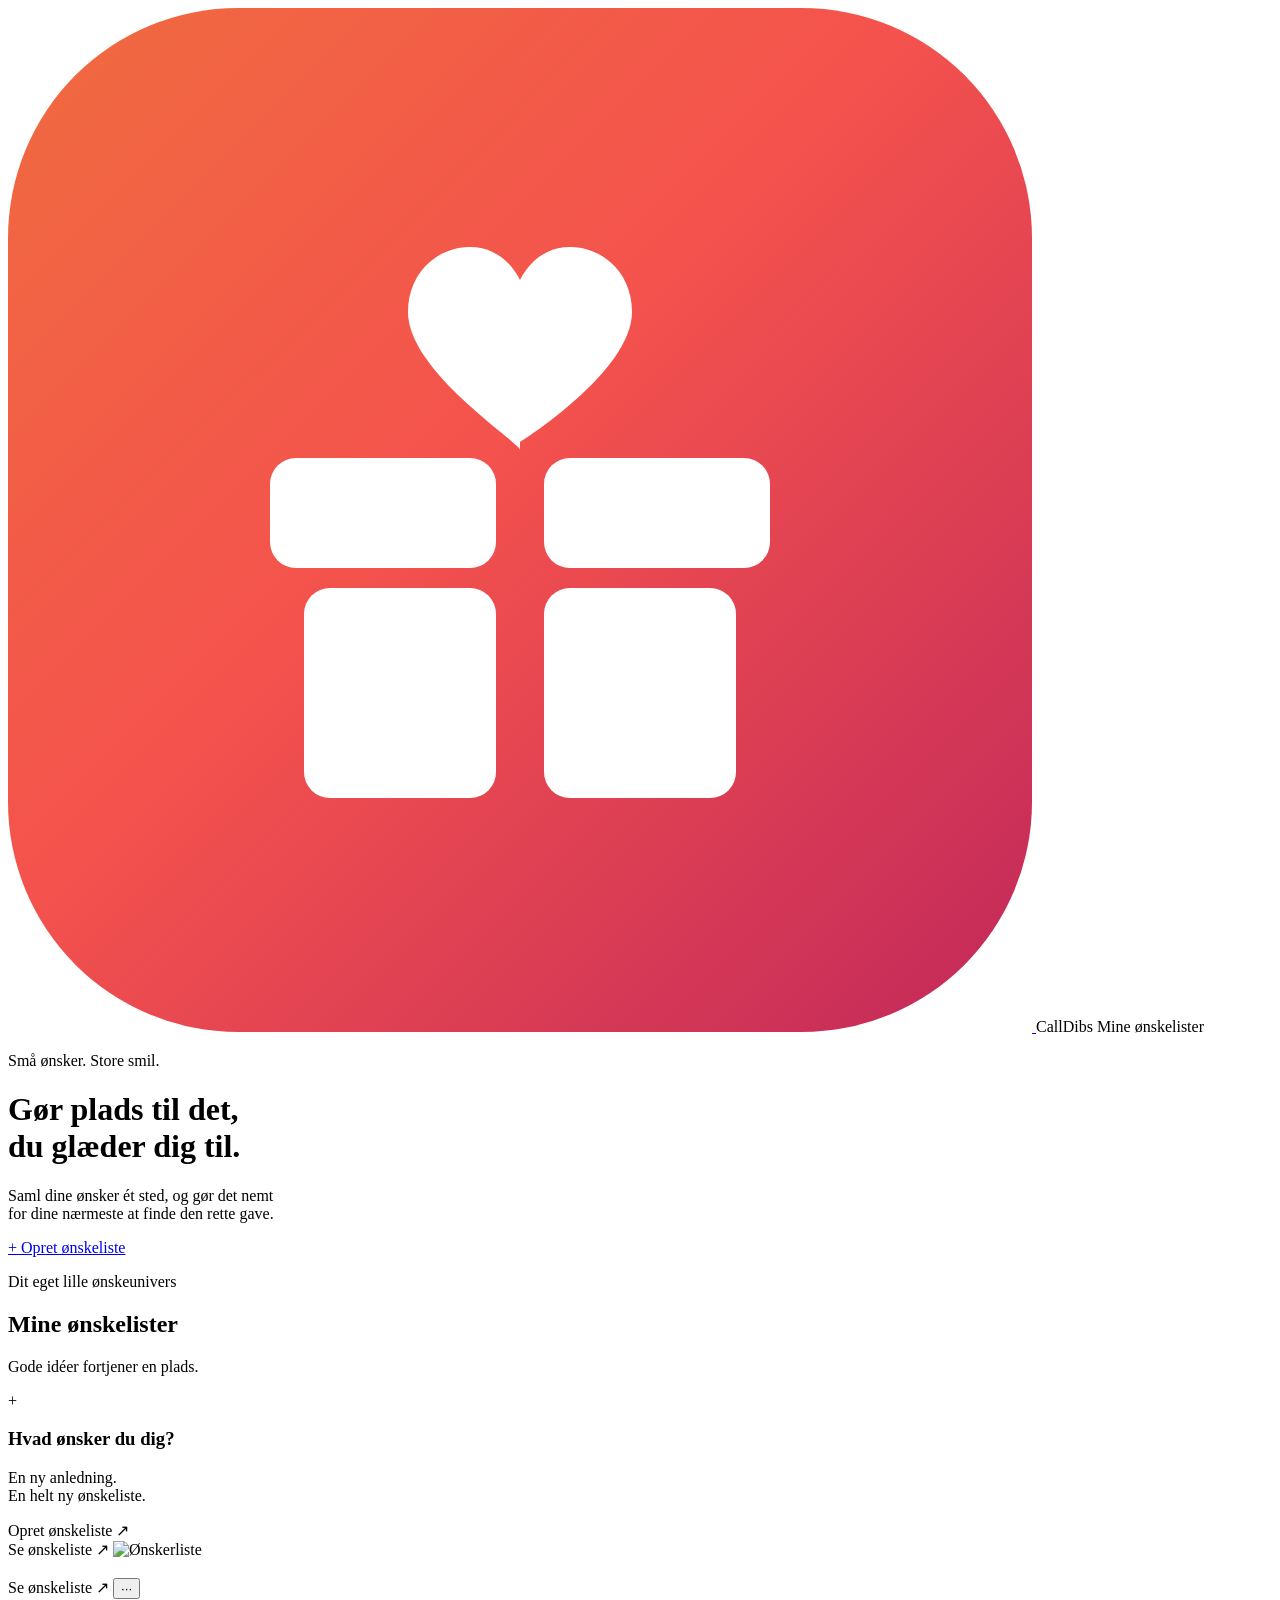
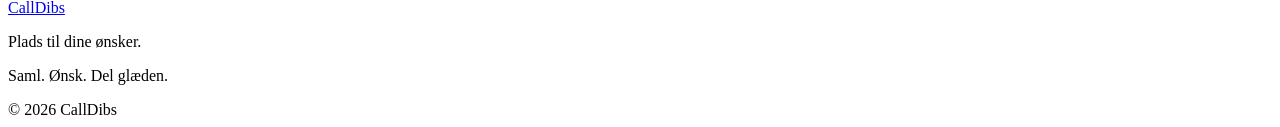
==== src/main/resources/templates/index.html @ 7f9be431 "Merge remote-tracking branch 'origin/main'" ====
<!DOCTYPE html>
<html lang="en" xmlns:th="http://www.thymeleaf.org">

<head>
    <meta charset="UTF-8">
    <meta name="viewport" content="width=device-width, initial-scale=1">

    <title>CallDibs</title>

    <link rel="stylesheet" href="/styles.css" th:href="@{/styles.css}"></head>

<body>

<!-- HEADER -->
<header>
    <div class="container">

        <nav class="row" >
            <a href="index.html" th:href="@{/}" class="logo">
                <img src="../static/img/logo.png" th:src="@{/img/logo.png}" class="logo-img" alt="CallDibs logo">
            </a>
            <a class="logo">CallDibs </a>
            <span>Mine ønskelister</span>

        </nav>

        <div class="section">
            <p class="label">Små ønsker. Store smil.</p>

            <h1>
                Gør plads til det,<br>
                du glæder dig til.
            </h1>

            <p>
                Saml dine ønsker ét sted, og gør det nemt<br>
                for dine nærmeste at finde den rette gave.
            </p>

            <a class="btn btn-light" href="#ny-liste">
                + Opret ønskeliste
            </a>
        </div>

    </div>
</header>

<!-- HOVEDINDHOLD -->
<main class="container section stack">

    <div class="row">
        <div>
            <p class="label">Dit eget lille ønskeunivers</p>
            <h2>Mine ønskelister</h2>
        </div>

        <p class="text-muted text-small">
            Gode idéer fortjener en plads.
        </p>
    </div>

    <div class="grid-3">
        <!-- OPRET ØNSKELISTE -->
        <a
                class="card card-action bg-green"
                th:href="@{/getCreateWishlist}"
                id="ny-liste"
        >
            <span class="icon-circle"> + </span>

            <h3>Hvad ønsker du dig?</h3>

            <p class="text-muted text-small">
                En ny anledning.<br>
                En helt ny ønskeliste.
            </p>

            <span class="text-small">Opret ønskeliste ↗</span>
        </a>



        <!-- OPRETTEDE ØNSKER -->
        <article class="card" th:each="wishlist : ${wishlists}">

            <a class="text-small"
               th:href="@{/}">
                Se ønskeliste ↗
            </a>
                <img class="card-image bg-peach" src="/static/img/wishlist.png"  alt="Ønskerliste">


            <div class="card-body" >
                <h3 th:text="${wishlist.name}"></h3>
                <div class="card-footer row">
                    <a class="text-small" th:href="@{'/wishlist/' + ${wishlist.id}}">Se ønskeliste ↗</a>

                    <button class="btn btn-icon" type="button">···</button>
                </div>
            </div>
        </article>
    </div>
</main>

<!-- FOOTER -->
<footer>
    <div class="container row">

        <div>
            <a class="logo" href="index.html">CallDibs</a>
            <p class="text-muted text-small">Plads til dine ønsker.</p>
        </div>

        <p class="text-muted text-small">Saml. Ønsk. Del glæden.</p>

        <span class="text-muted text-small">© 2026 CallDibs</span>

    </div>
</footer>

</body>

</html>
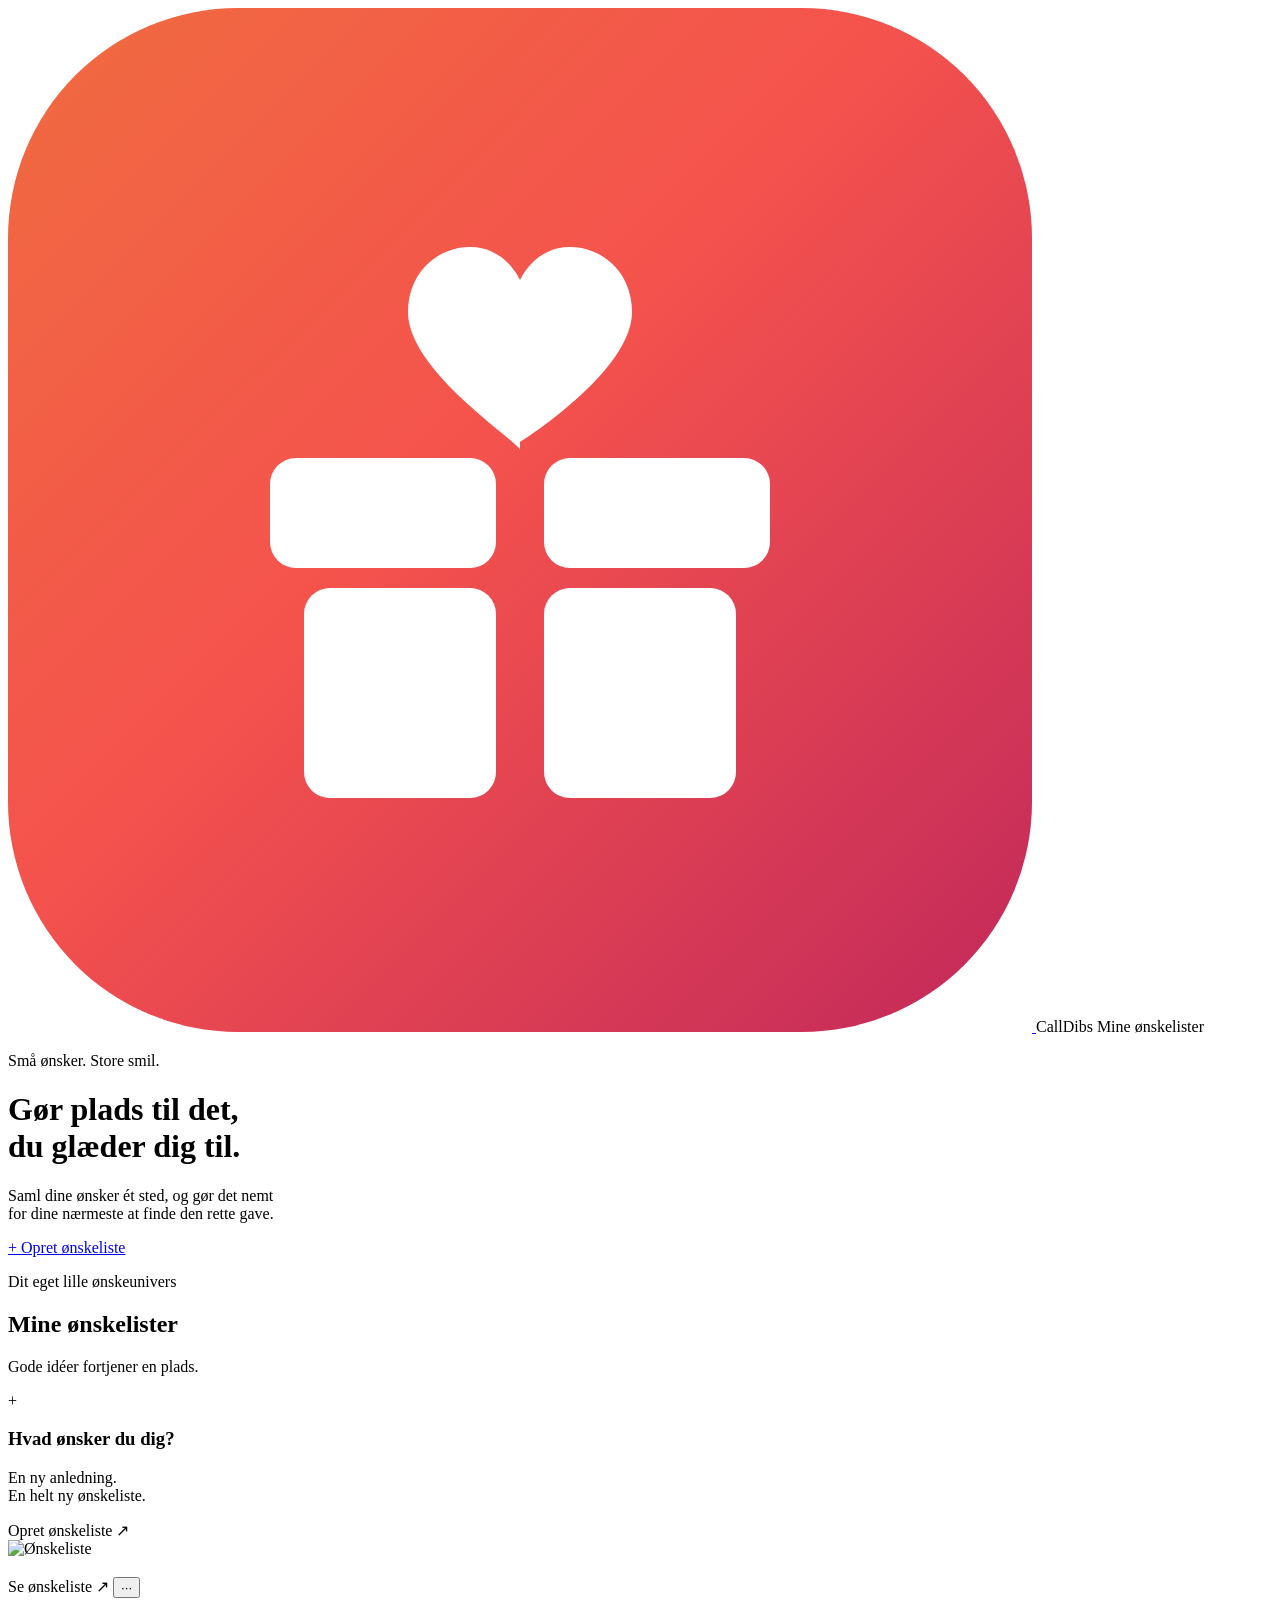
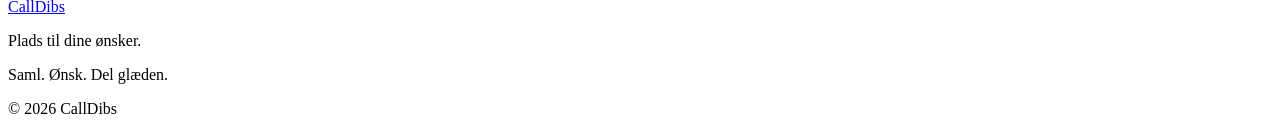
==== commit d3e97872: "rettelser" ====
--- a/src/main/resources/templates/index.html
+++ b/src/main/resources/templates/index.html
@@ -83,11 +83,7 @@
         <!-- OPRETTEDE ØNSKER -->
         <article class="card" th:each="wishlist : ${wishlists}">
 
-            <a class="text-small"
-               th:href="@{/}">
-                Se ønskeliste ↗
-            </a>
-                <img class="card-image bg-peach" src="/static/img/wishlist.png"  alt="Ønskerliste">
+            <img class="card-image bg-peach" src="/img/wishlist.png" th:src="@{/img/wishlist.png}" alt="Ønskeliste">
 
 
             <div class="card-body" >
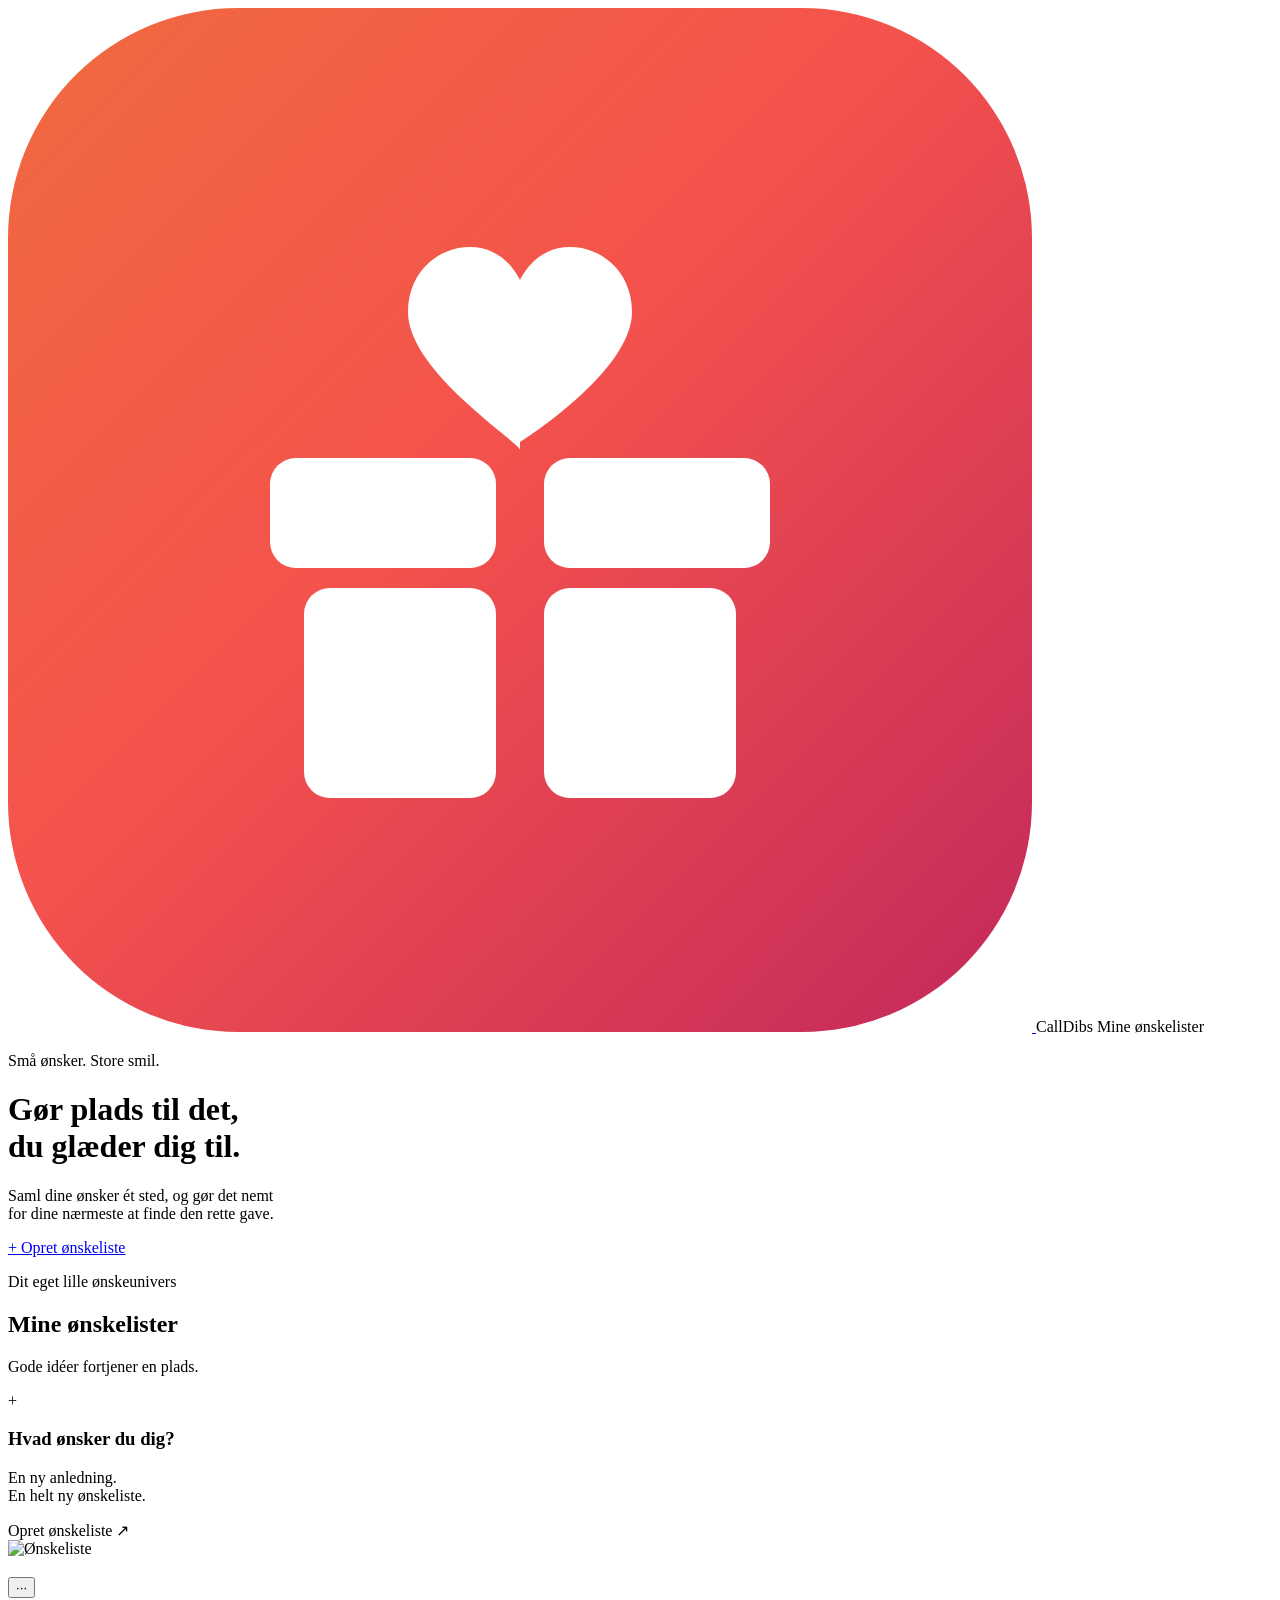
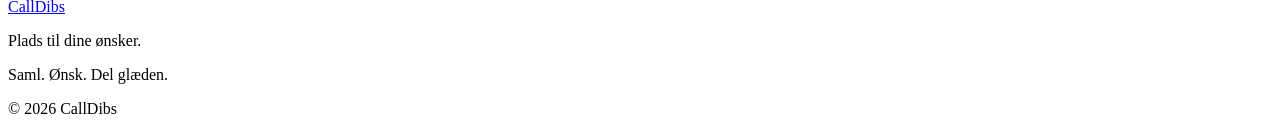
==== commit 6f89fc03: "Card i index og wishlist knap card i index og wishlist html så man trykker på boksen for at gå vider" ====
--- a/src/main/resources/templates/index.html
+++ b/src/main/resources/templates/index.html
@@ -82,18 +82,18 @@
 
         <!-- OPRETTEDE ØNSKER -->
         <article class="card" th:each="wishlist : ${wishlists}">
-
+            <a class="text-small" th:href="@{'/wishlist/' + ${wishlist.id}}">
             <img class="card-image bg-peach" src="/img/wishlist.png" th:src="@{/img/wishlist.png}" alt="Ønskeliste">
 
 
             <div class="card-body" >
                 <h3 th:text="${wishlist.name}"></h3>
                 <div class="card-footer row">
-                    <a class="text-small" th:href="@{'/wishlist/' + ${wishlist.id}}">Se ønskeliste ↗</a>
 
                     <button class="btn btn-icon" type="button">···</button>
                 </div>
             </div>
+            </a>
         </article>
     </div>
 </main>
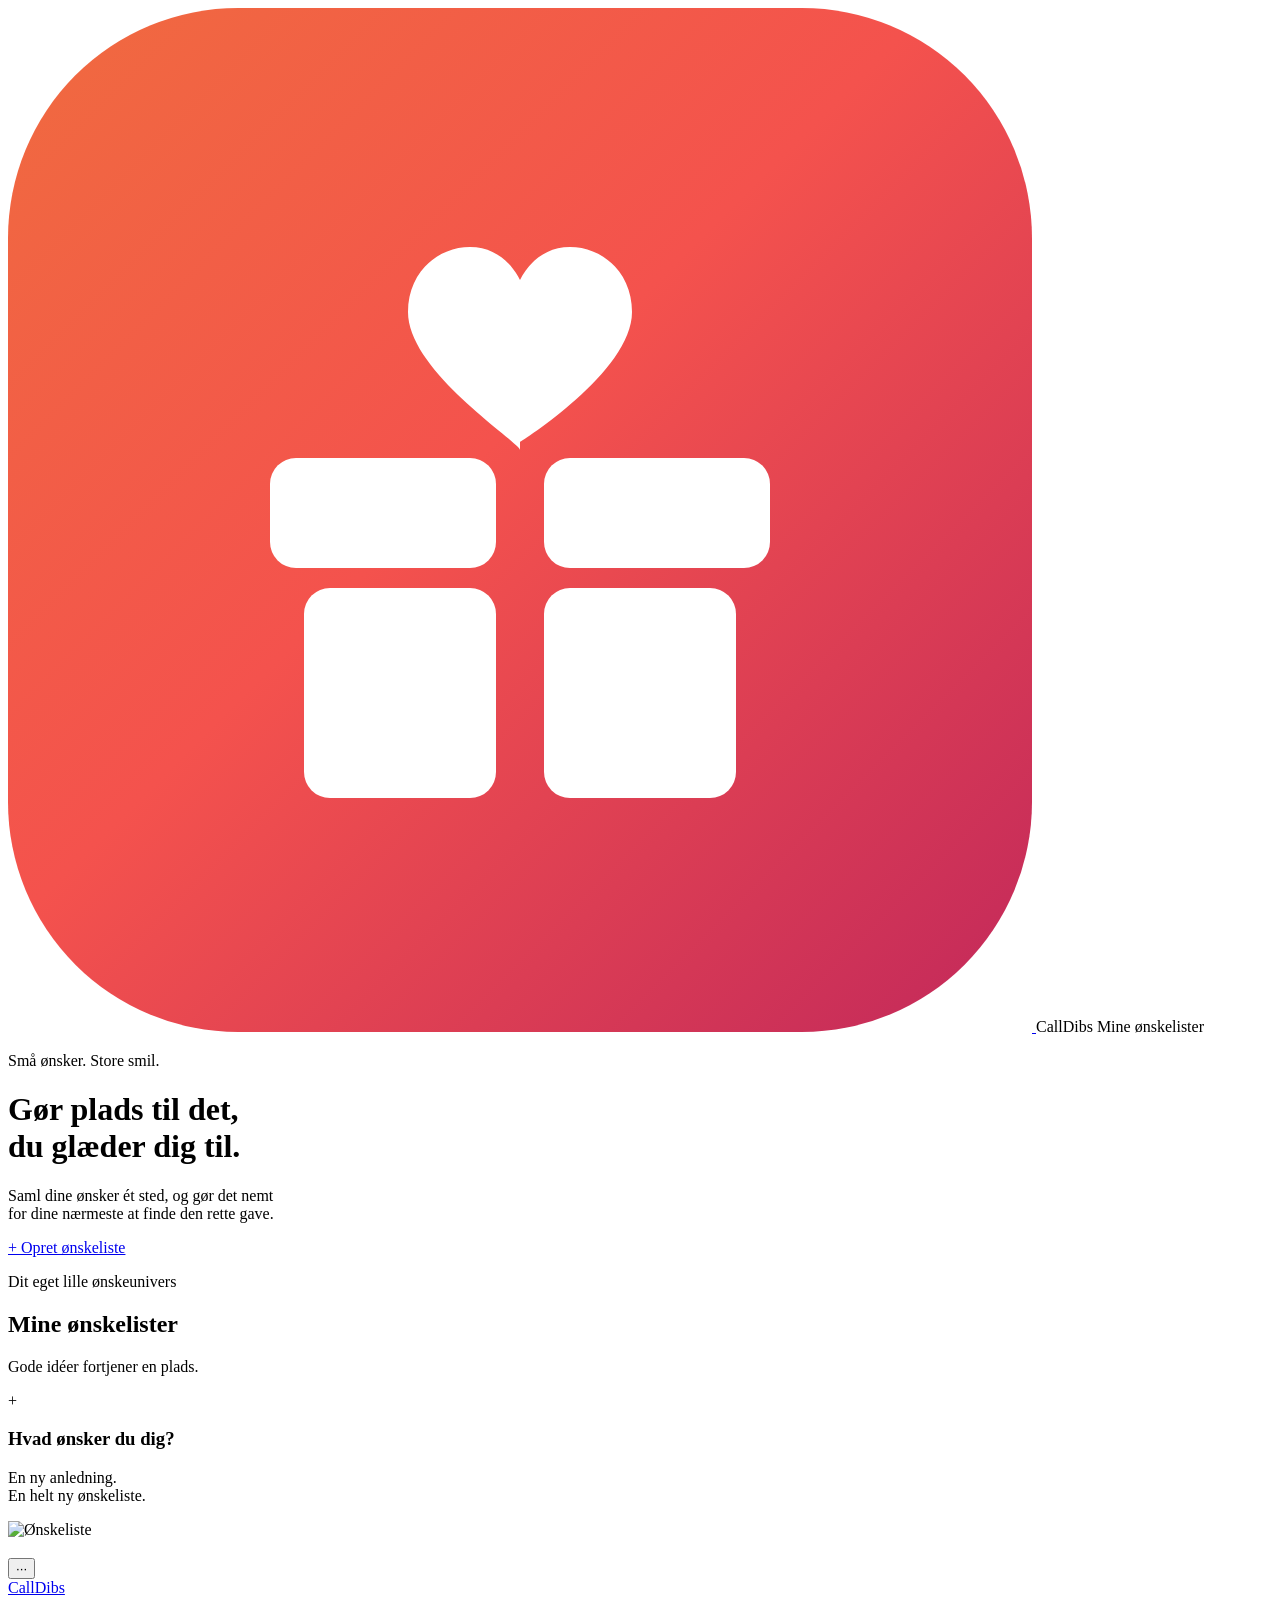
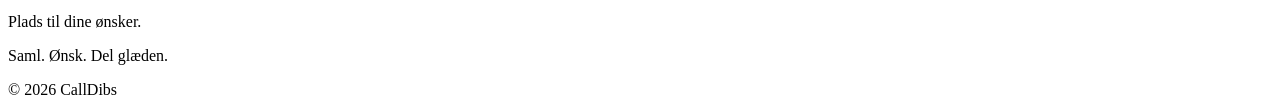
==== commit a8a02462: "lille ændring i opret knappen opret knappen" ====
--- a/src/main/resources/templates/index.html
+++ b/src/main/resources/templates/index.html
@@ -74,8 +74,6 @@
                 En ny anledning.<br>
                 En helt ny ønskeliste.
             </p>
-
-            <span class="text-small">Opret ønskeliste ↗</span>
         </a>
 
 
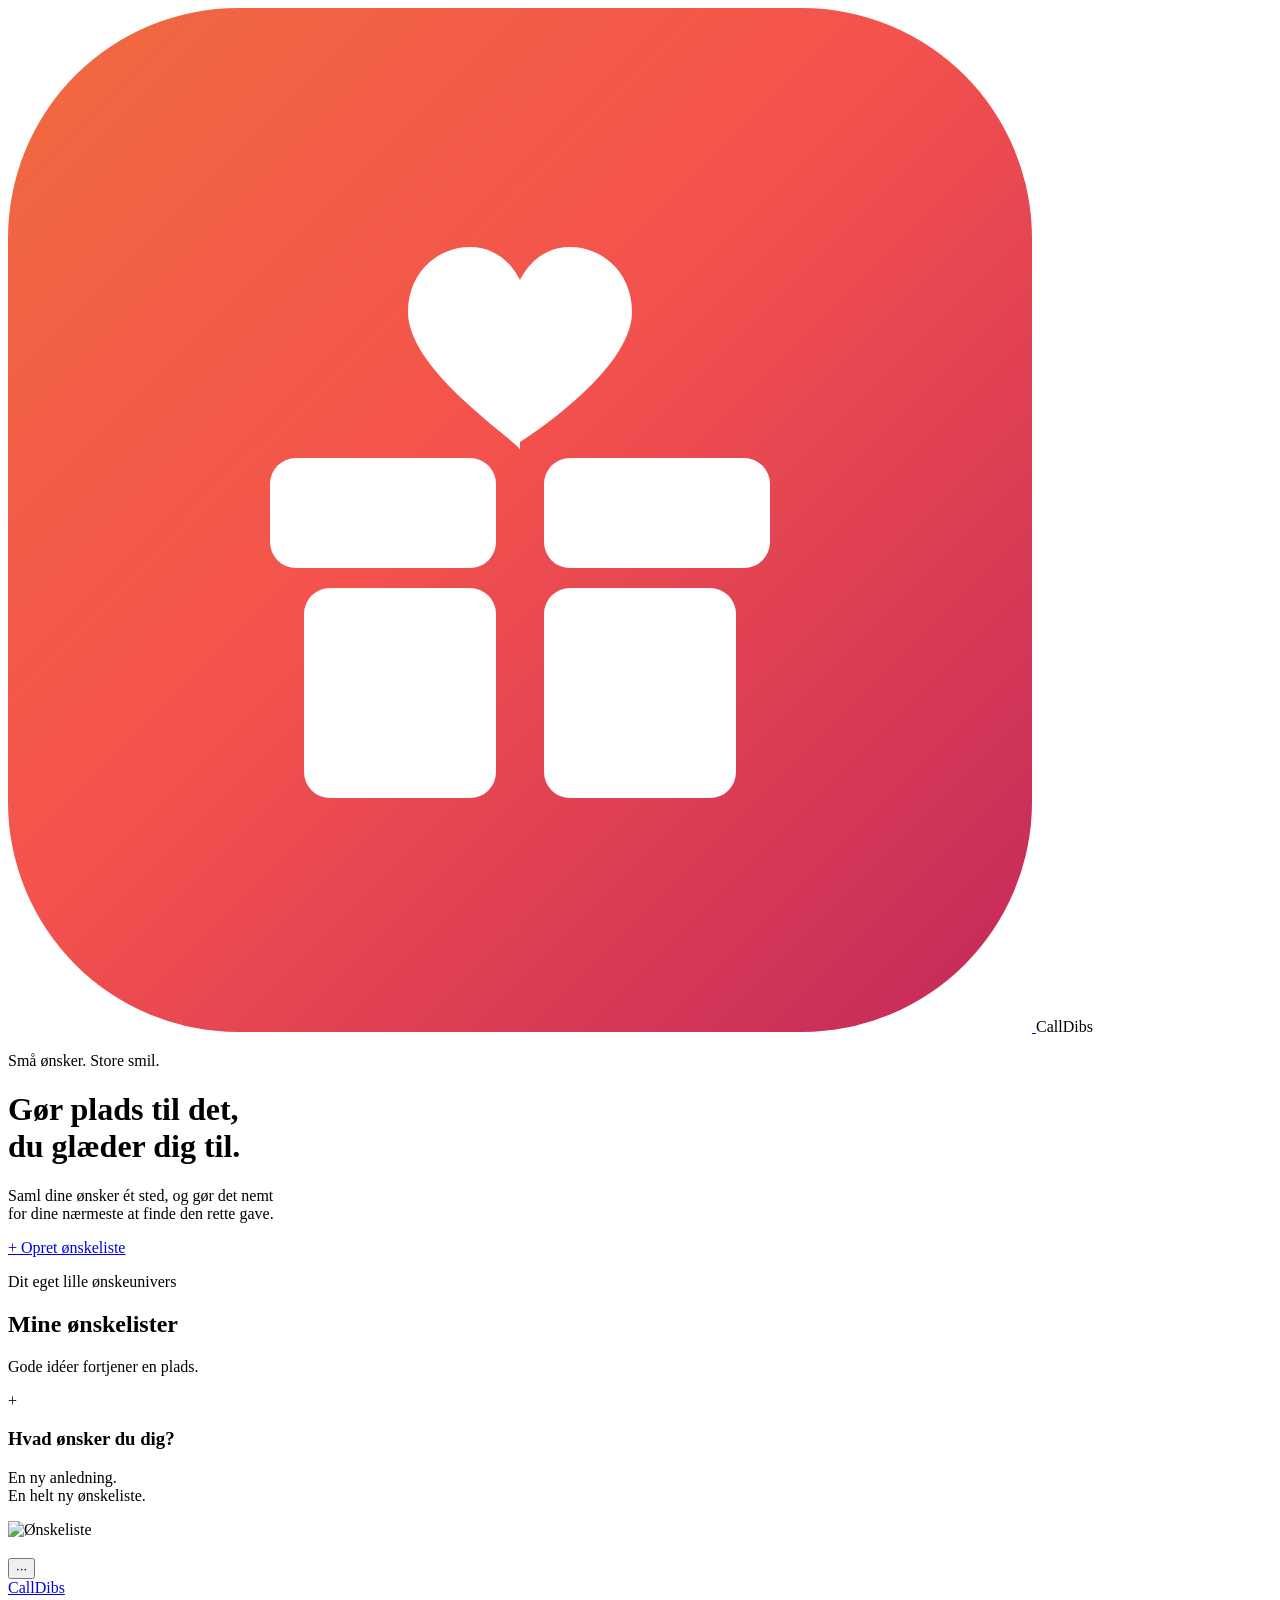
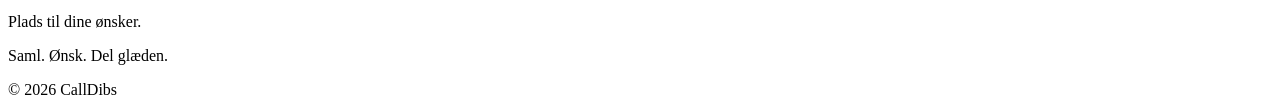
==== commit 7c26cfb2: "h" ====
--- a/src/main/resources/templates/index.html
+++ b/src/main/resources/templates/index.html
@@ -20,7 +20,7 @@
                 <img src="../static/img/logo.png" th:src="@{/img/logo.png}" class="logo-img" alt="CallDibs logo">
             </a>
             <a class="logo">CallDibs </a>
-            <span>Mine ønskelister</span>
+            <span> </span>
 
         </nav>
 
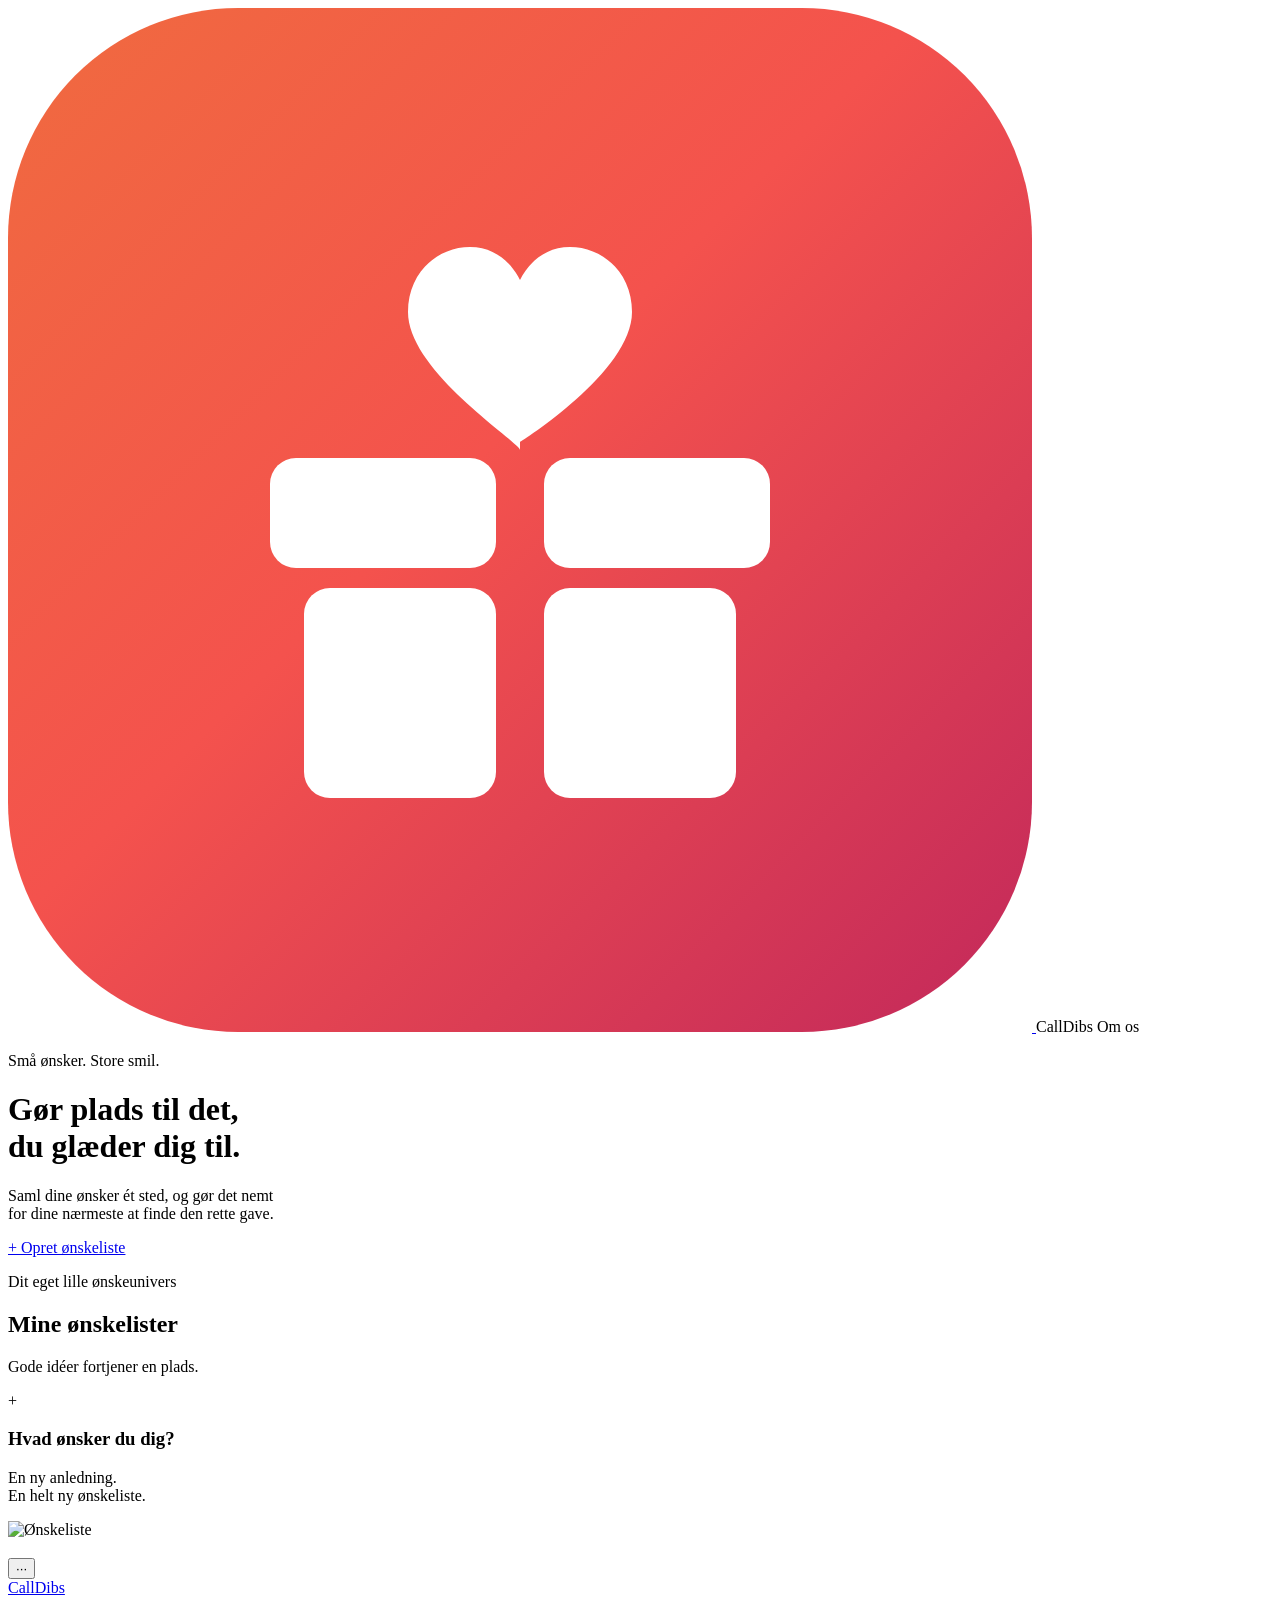
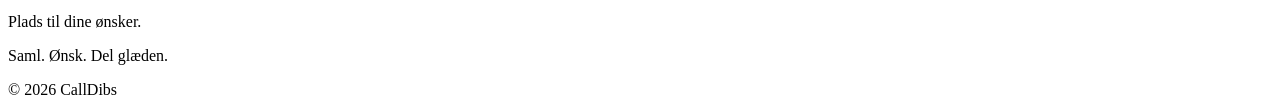
==== commit 6b654b8c: "om os" ====
--- a/src/main/resources/templates/index.html
+++ b/src/main/resources/templates/index.html
@@ -20,8 +20,7 @@
                 <img src="../static/img/logo.png" th:src="@{/img/logo.png}" class="logo-img" alt="CallDibs logo">
             </a>
             <a class="logo">CallDibs </a>
-            <span> </span>
-
+            <a th:href="@{/aboutus}">Om os</a>
         </nav>
 
         <div class="section">
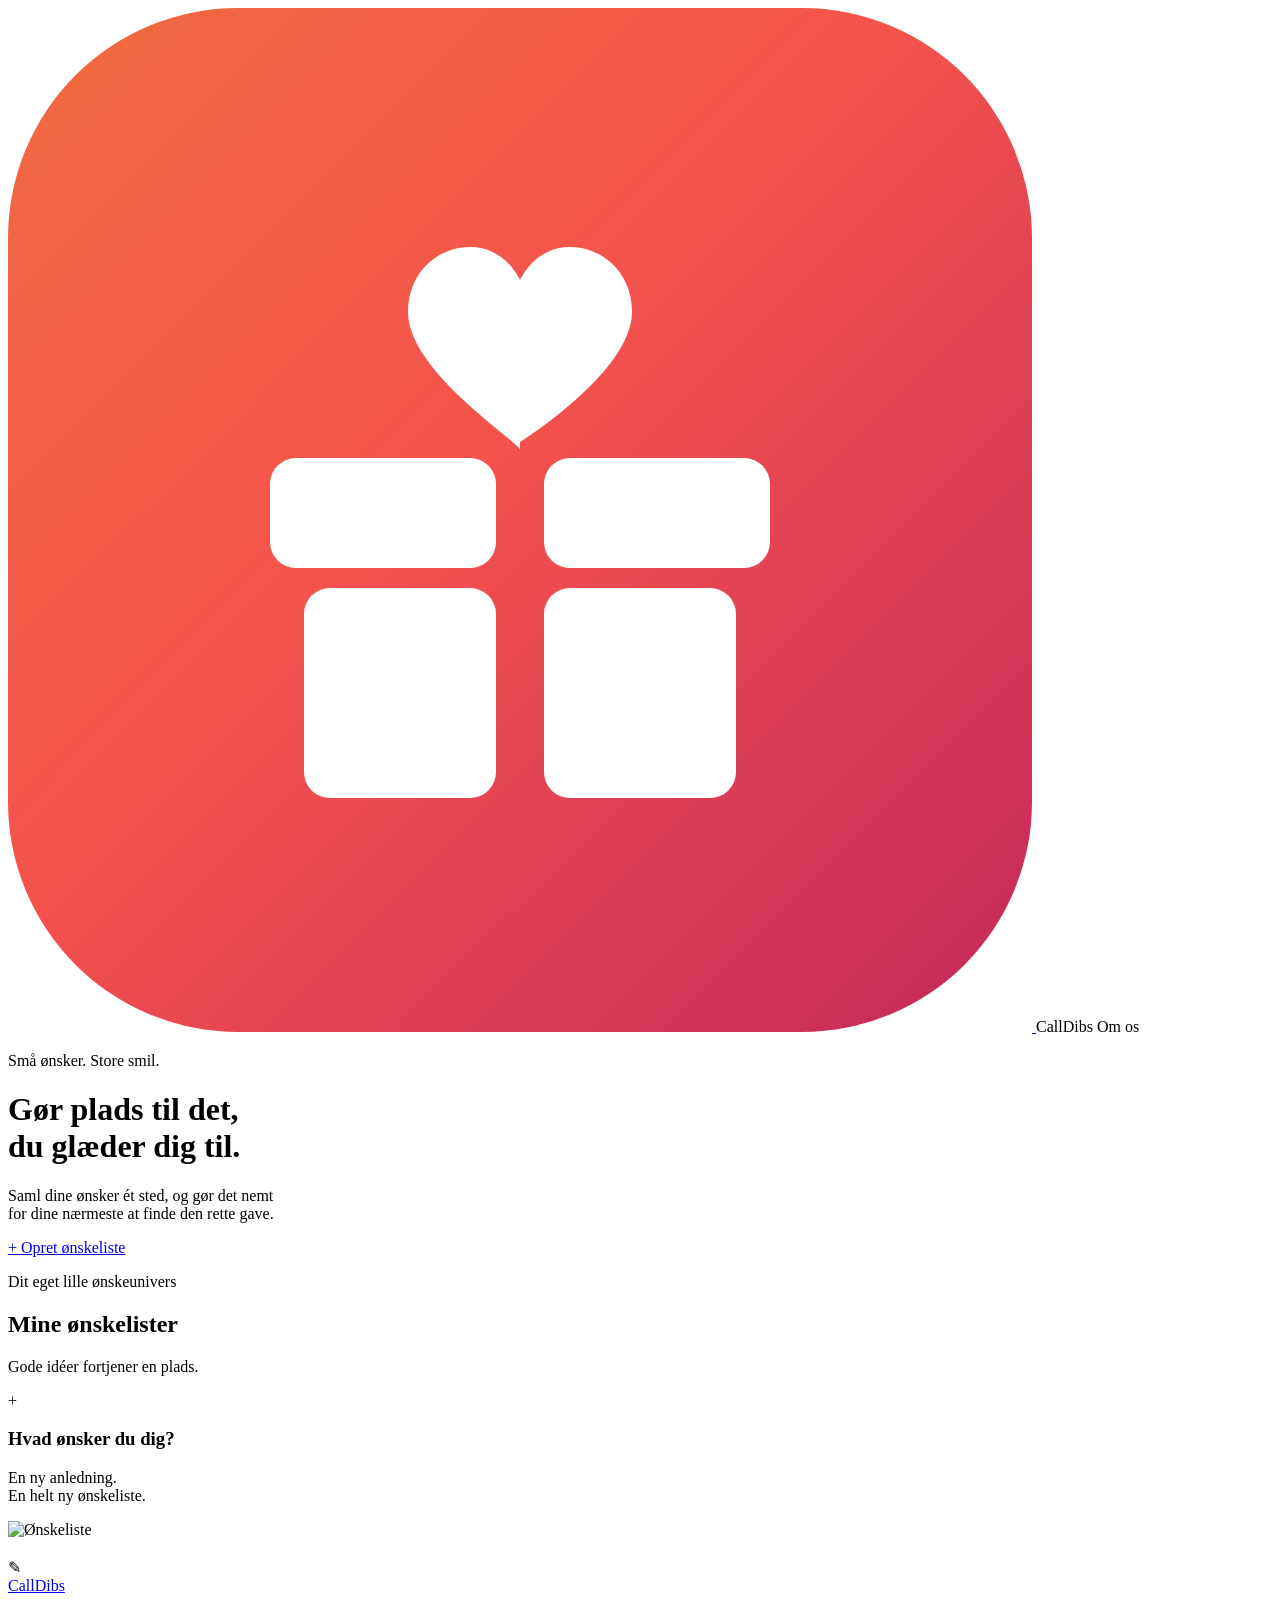
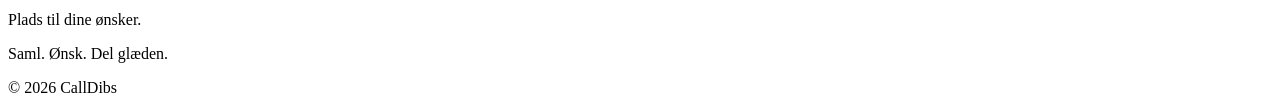
==== commit 33719bb5: "UpdateWIshlist og ON DELETE CASCADE i sql script ændring så man kan opdatere en ønskeliste og man ka" ====
--- a/src/main/resources/templates/index.html
+++ b/src/main/resources/templates/index.html
@@ -7,7 +7,8 @@
 
     <title>CallDibs</title>
 
-    <link rel="stylesheet" href="/styles.css" th:href="@{/styles.css}"></head>
+    <link rel="stylesheet" href="/styles.css" th:href="@{/styles.css}">
+</head>
 
 <body>
 
@@ -15,7 +16,7 @@
 <header>
     <div class="container">
 
-        <nav class="row" >
+        <nav class="row">
             <a href="index.html" th:href="@{/}" class="logo">
                 <img src="../static/img/logo.png" th:src="@{/img/logo.png}" class="logo-img" alt="CallDibs logo">
             </a>
@@ -76,21 +77,23 @@
         </a>
 
 
-
         <!-- OPRETTEDE ØNSKER -->
         <article class="card" th:each="wishlist : ${wishlists}">
             <a class="text-small" th:href="@{'/wishlist/' + ${wishlist.id}}">
-            <img class="card-image bg-peach" src="/img/wishlist.png" th:src="@{/img/wishlist.png}" alt="Ønskeliste">
+                <img class="card-image bg-peach" src="/img/wishlist.png" th:src="@{/img/wishlist.png}" alt="Ønskeliste">
+            </a>
 
-
-            <div class="card-body" >
+            <div class="card-body">
                 <h3 th:text="${wishlist.name}"></h3>
                 <div class="card-footer row">
-
-                    <button class="btn btn-icon" type="button">···</button>
+                    <a class="btn btn-icon"
+                       th:href="@{/getUpdateWishlist(id=${wishlist.id})}"
+                       aria-label="Rediger ønskeliste"
+                       title="Rediger ønskeliste">
+                        ✎
+                    </a>
                 </div>
             </div>
-            </a>
         </article>
     </div>
 </main>
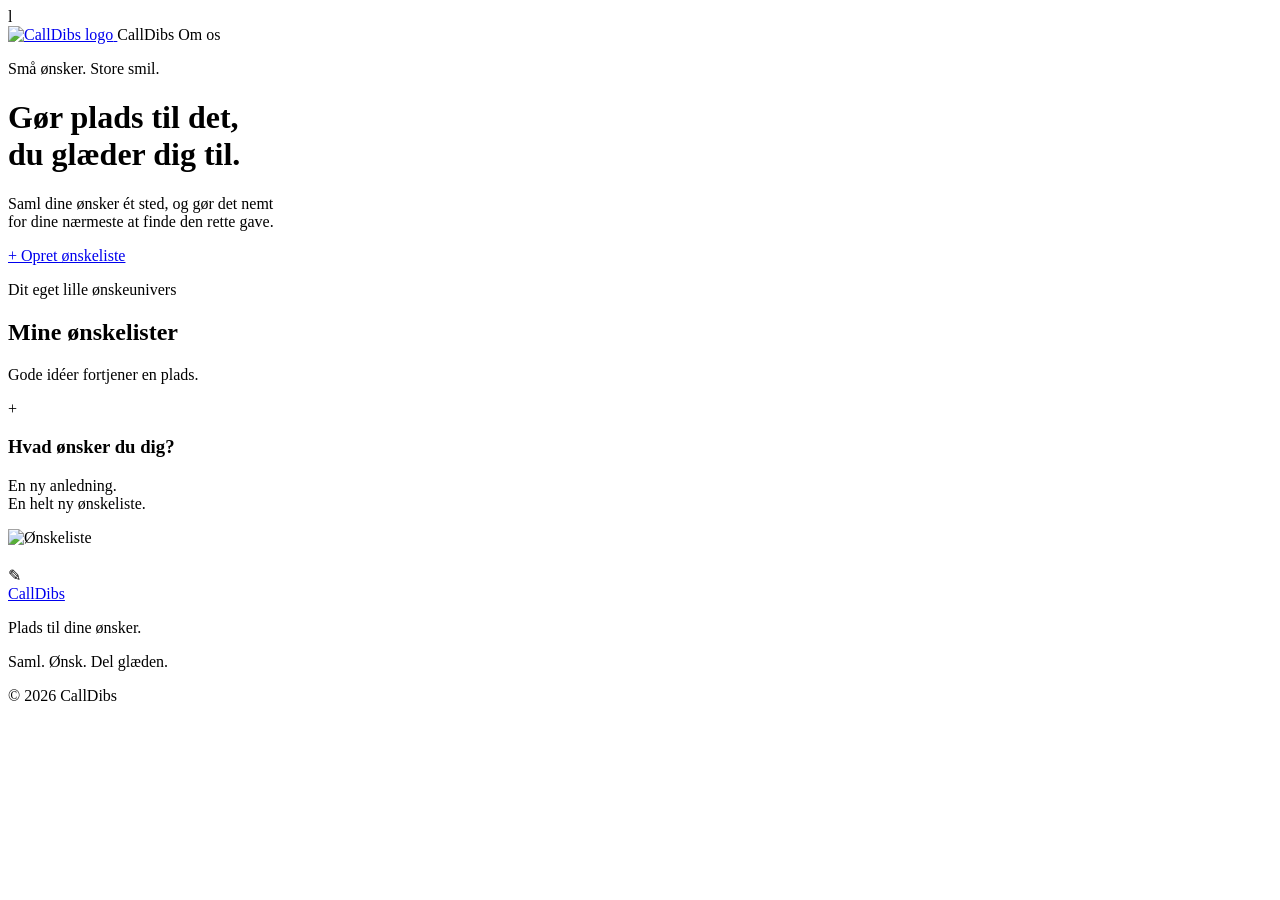
==== commit 7ec320a2: "Finpudsning" ====
--- a/src/main/resources/templates/index.html
+++ b/src/main/resources/templates/index.html
@@ -1,13 +1,14 @@
 <!DOCTYPE html>
+l
 <html lang="en" xmlns:th="http://www.thymeleaf.org">
 
 <head>
     <meta charset="UTF-8">
-    <meta name="viewport" content="width=device-width, initial-scale=1">
+    <meta content="width=device-width, initial-scale=1" name="viewport">
 
     <title>CallDibs</title>
 
-    <link rel="stylesheet" href="/styles.css" th:href="@{/styles.css}">
+    <link href="/styles.css" rel="stylesheet" th:href="@{/styles.css}">
 </head>
 
 <body>
@@ -17,10 +18,10 @@
     <div class="container">
 
         <nav class="row">
-            <a href="index.html" th:href="@{/}" class="logo">
-                <img src="../static/img/logo.png" th:src="@{/img/logo.png}" class="logo-img" alt="CallDibs logo">
+            <a class="logo" href="index.html" th:href="@{/}">
+                <img class="logo-img" alt="CallDibs logo" th:src="@{/img/logo.png}">
             </a>
-            <a class="logo">CallDibs </a>
+            <span class="logo">CallDibs </span>
             <a th:href="@{/aboutus}">Om os</a>
         </nav>
 
@@ -61,11 +62,7 @@
 
     <div class="grid-3">
         <!-- OPRET ØNSKELISTE -->
-        <a
-                class="card card-action bg-green"
-                th:href="@{/getCreateWishlist}"
-                id="ny-liste"
-        >
+        <a id="ny-liste" class="card card-action bg-green" th:href="@{/getCreateWishlist}">
             <span class="icon-circle"> + </span>
 
             <h3>Hvad ønsker du dig?</h3>
@@ -80,15 +77,15 @@
         <!-- OPRETTEDE ØNSKER -->
         <article class="card" th:each="wishlist : ${wishlists}">
             <a class="text-small" th:href="@{'/wishlist/' + ${wishlist.id}}">
-                <img class="card-image bg-peach" src="/img/wishlist.png" th:src="@{/img/wishlist.png}" alt="Ønskeliste">
+                <img class="card-image bg-peach" src="/img/wishlist.png" alt="Ønskeliste" th:src="@{/img/wishlist.png}">
             </a>
 
             <div class="card-body">
                 <h3 th:text="${wishlist.name}"></h3>
                 <div class="card-footer row">
                     <a class="btn btn-icon"
+                       aria-label="Rediger ønskeliste"
                        th:href="@{/getUpdateWishlist(id=${wishlist.id})}"
-                       aria-label="Rediger ønskeliste"
                        title="Rediger ønskeliste">
                         ✎
                     </a>
